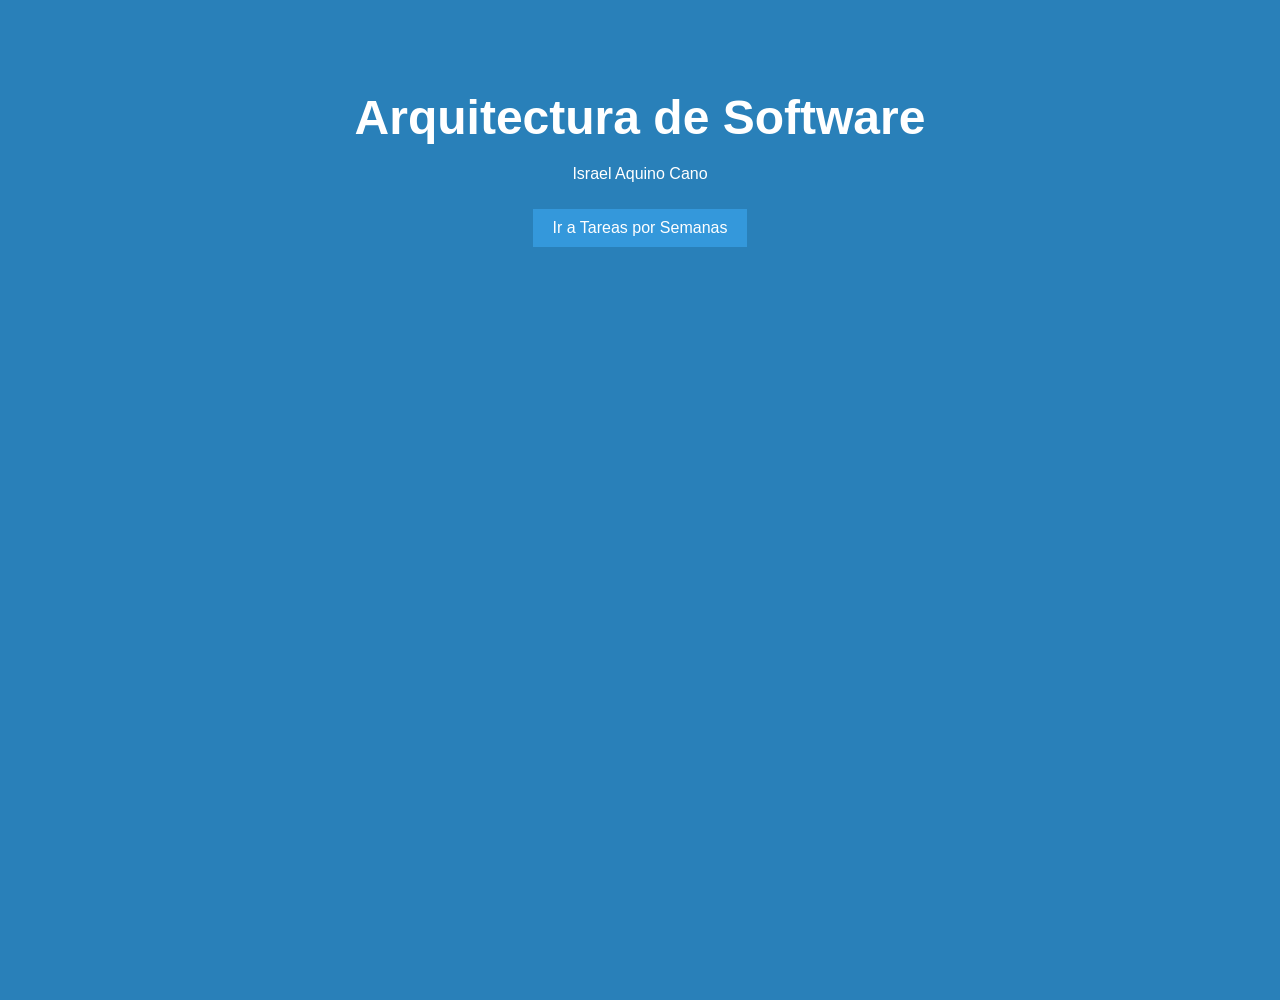
==== index.html @ 1f0b868b "Add files via upload" ====
<!DOCTYPE html>
<html lang="es">
<head>
    <meta charset="UTF-8">
    <meta name="viewport" content="width=device-width, initial-scale=1.0">
    <title>Arquitectura de Software</title>
    <link rel="stylesheet" href="styles.css">
</head>
<body>
    <!-- Página de Inicio -->
    <section id="inicio">
        <h1>Arquitectura de Software</h1>
        <p>Israel Aquino Cano</p>
        <button onclick="irATareas()">Ir a Tareas por Semanas</button>
    </section>

    <!-- Sección de Tareas por Semanas -->
    <section id="tareas" style="display: none;">
        <h2>Tareas por Semanas</h2>
        <a href="#inicio" class="button" onclick="volverAPrincipal()">Volver a la página principal</a>

        <!-- Semana 1 -->
        <div class="semana">
            <button class="collapsible">Semana 1</button>
            <div class="content">
                <p>Contenido de la semana 1...</p>
                <a href="PRACTICA_01_ARQUITECTURA.pdf" class="button" download>Descargar PDF Semana 1</a>
                <a href="https://github.com/MoisesAqu/SEMANA-01.git" class="button">Ver en GitHub</a>
            </div>
        </div>

        <!-- Semana 2 -->
        <div class="semana">
            <button class="collapsible">Semana 2</button>
            <div class="content">
                <p>Contenido de la semana 2...</p>
                <a href="PRACTICA_02_ARQUITECTURA.pdf" class="button" download>Descargar PDF Semana 2</a>
                <a href="https://github.com/MoisesAqu/SEMANA-02.git" class="button">Ver en GitHub</a>
            </div>
        </div>

        <!-- Semana 3 -->
        <div class="semana">
            <button class="collapsible">Semana 3</button>
            <div class="content">
                <p>Contenido de la semana 3...</p>
                <a href="PRACTICA_03_ARQUITECTURA.pdf" class="button" download>Descargar PDF Semana 3</a>
                <a href="https://github.com/MoisesAqu/SEMANA-03.git" class="button">Ver en GitHub</a>
            </div>
        </div>

        <!-- Semana 4 -->
        <div class="semana">
            <button class="collapsible">Semana 4</button>
            <div class="content">
                <p>Contenido de la semana 4...</p>
                <a href="SEMANA_04_ARQUITECTURA.pdf" class="button" download>Descargar PDF Semana 4</a>
                <a href="https://github.com/MoisesAqu/SEMANA-04.git" class="button">Ver en GitHub</a>
            </div>
        </div>

        <!-- Semana 5 -->
        <div class="semana">
            <button class="collapsible">Semana 5</button>
            <div class="content">
                <p>Contenido de la semana 5...</p>
                <a href="SEMANA_05_ARQUITECTURA.pdf" class="button" download>Descargar PDF Semana 5</a>
                <a href="https://github.com/MoisesAqu/SEMANA-05.git" class="button">Ver en GitHub</a>
            </div>
        </div>
    </section>

    <script src="scripts.js"></script>
</body>
</html>
---- styles.css ----
body {
    font-family: Arial, sans-serif;
    margin: 0;
    padding: 0;
}

#inicio {
    text-align: center;
    padding: 50px;
    background-color: #2980B9;
    color: white;
    height: 100vh;
}

#tareas {
    padding: 20px;
    background-color: #f4f4f4;
}

h1 {
    font-size: 48px;
    margin-bottom: 20px;
}

button {
    padding: 10px 20px;
    background-color: #3498DB;
    color: white;
    border: none;
    cursor: pointer;
    font-size: 16px;
    margin: 10px 0;
}

button:hover {
    background-color: #2980B9;
}

.collapsible {
    background-color: #2980B9;
    color: white;
    cursor: pointer;
    padding: 15px;
    width: 100%;
    text-align: left;
    border: none;
    outline: none;
    font-size: 18px;
    margin-bottom: 5px;
}

.content {
    display: none;
    overflow: hidden;
    background-color: #f1f1f1;
    padding: 10px;
}

.button {
    background-color: #3498DB;
    color: white;
    padding: 10px 15px;
    text-decoration: none;
    margin: 5px 5px 0 0;
    display: inline-block;
}

.button:hover {
    background-color: #2980B9;
}
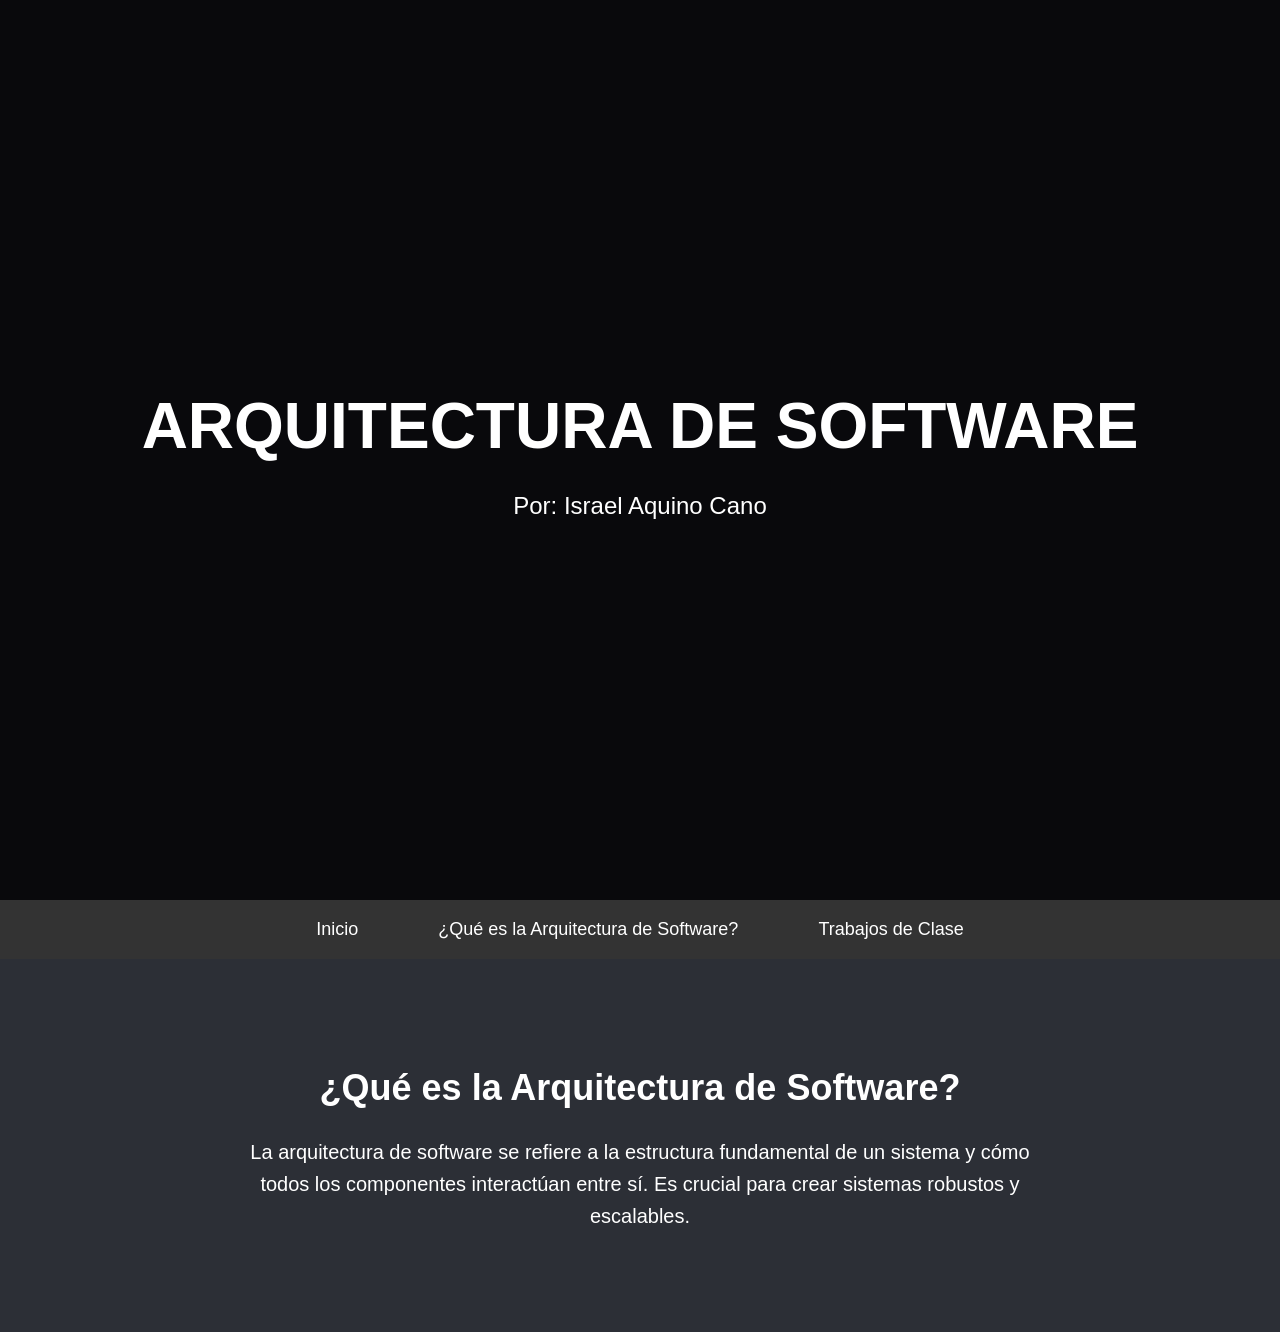
==== commit 1b0d883b: "Add files via upload" ====
--- a/index.html
+++ b/index.html
@@ -7,67 +7,30 @@
     <link rel="stylesheet" href="styles.css">
 </head>
 <body>
-    <!-- Página de Inicio -->
+    <!-- Sección de Portada -->
     <section id="inicio">
-        <h1>Arquitectura de Software</h1>
-        <p>Israel Aquino Cano</p>
-        <button onclick="irATareas()">Ir a Tareas por Semanas</button>
+        <div class="overlay"></div>
+        <div class="content">
+            <h1>Arquitectura de Software</h1>
+            <p>Por: Israel Aquino Cano</p>
+        </div>
     </section>
 
-    <!-- Sección de Tareas por Semanas -->
-    <section id="tareas" style="display: none;">
-        <h2>Tareas por Semanas</h2>
-        <a href="#inicio" class="button" onclick="volverAPrincipal()">Volver a la página principal</a>
+    <!-- Barra de Navegación -->
+    <nav id="navbar">
+        <ul>
+            <li><a href="#inicio">Inicio</a></li>
+            <li><a href="#arquitectura">¿Qué es la Arquitectura de Software?</a></li>
+            <li><a href="trabajos.html">Trabajos de Clase</a></li> <!-- Aquí está el enlace -->
+        </ul>
+    </nav>
 
-        <!-- Semana 1 -->
-        <div class="semana">
-            <button class="collapsible">Semana 1</button>
-            <div class="content">
-                <p>Contenido de la semana 1...</p>
-                <a href="PRACTICA_01_ARQUITECTURA.pdf" class="button" download>Descargar PDF Semana 1</a>
-                <a href="https://github.com/MoisesAqu/SEMANA-01.git" class="button">Ver en GitHub</a>
-            </div>
-        </div>
-
-        <!-- Semana 2 -->
-        <div class="semana">
-            <button class="collapsible">Semana 2</button>
-            <div class="content">
-                <p>Contenido de la semana 2...</p>
-                <a href="PRACTICA_02_ARQUITECTURA.pdf" class="button" download>Descargar PDF Semana 2</a>
-                <a href="https://github.com/MoisesAqu/SEMANA-02.git" class="button">Ver en GitHub</a>
-            </div>
-        </div>
-
-        <!-- Semana 3 -->
-        <div class="semana">
-            <button class="collapsible">Semana 3</button>
-            <div class="content">
-                <p>Contenido de la semana 3...</p>
-                <a href="PRACTICA_03_ARQUITECTURA.pdf" class="button" download>Descargar PDF Semana 3</a>
-                <a href="https://github.com/MoisesAqu/SEMANA-03.git" class="button">Ver en GitHub</a>
-            </div>
-        </div>
-
-        <!-- Semana 4 -->
-        <div class="semana">
-            <button class="collapsible">Semana 4</button>
-            <div class="content">
-                <p>Contenido de la semana 4...</p>
-                <a href="SEMANA_04_ARQUITECTURA.pdf" class="button" download>Descargar PDF Semana 4</a>
-                <a href="https://github.com/MoisesAqu/SEMANA-04.git" class="button">Ver en GitHub</a>
-            </div>
-        </div>
-
-        <!-- Semana 5 -->
-        <div class="semana">
-            <button class="collapsible">Semana 5</button>
-            <div class="content">
-                <p>Contenido de la semana 5...</p>
-                <a href="SEMANA_05_ARQUITECTURA.pdf" class="button" download>Descargar PDF Semana 5</a>
-                <a href="https://github.com/MoisesAqu/SEMANA-05.git" class="button">Ver en GitHub</a>
-            </div>
-        </div>
+    <!-- Sección de Arquitectura -->
+    <section id="arquitectura">
+        <h2>¿Qué es la Arquitectura de Software?</h2>
+        <p>La arquitectura de software se refiere a la estructura fundamental de un 
+            sistema y cómo todos los componentes interactúan entre sí. Es crucial para 
+            crear sistemas robustos y escalables.</p>
     </section>
 
     <script src="scripts.js"></script>
--- a/styles.css
+++ b/styles.css
@@ -1,70 +1,104 @@
-body {
-    font-family: Arial, sans-serif;
+/* Reset de márgenes y padding */
+* {
     margin: 0;
     padding: 0;
+    box-sizing: border-box;
 }
 
-#inicio {
-    text-align: center;
-    padding: 50px;
-    background-color: #2980B9;
+/* Body */
+body {
+    font-family: 'Poppins', sans-serif; /* Tipografía moderna */
+    background-color: #1d1f27;
     color: white;
-    height: 100vh;
+    line-height: 1.6;
 }
 
-#tareas {
-    padding: 20px;
-    background-color: #f4f4f4;
+/* Portada */
+#inicio {
+    position: relative;
+    background: url('fondo.jpg') no-repeat center center/cover;
+    height: 100vh;
+    display: flex;
+    justify-content: center;
+    align-items: center;
+    text-align: center;
+    color: white;
 }
 
-h1 {
-    font-size: 48px;
+.overlay {
+    position: absolute;
+    top: 0;
+    left: 0;
+    width: 100%;
+    height: 100%;
+    background: rgba(0, 0, 0, 0.7); /* Superposición oscura */
+    z-index: 1;
+}
+
+.content {
+    position: relative;
+    z-index: 2;
+}
+
+#inicio h1 {
+    font-size: 64px;
+    font-weight: bold;
+    text-transform: uppercase;
+    margin-bottom: 10px;
+}
+
+#inicio p {
+    font-size: 24px;
+}
+
+/* Barra de Navegación */
+#navbar {
+    background-color: #333;
+    padding: 15px 0;
+    text-align: center;
+    position: sticky;
+    top: 0;
+    z-index: 3;
+}
+
+#navbar ul {
+    list-style: none;
+    display: flex;
+    justify-content: center;
+    gap: 50px;
+}
+
+#navbar ul li {
+    display: inline;
+}
+
+#navbar ul li a {
+    color: white;
+    text-decoration: none;
+    font-size: 18px;
+    padding: 10px 15px;
+    border-radius: 5px;
+    transition: background-color 0.3s ease;
+}
+
+#navbar ul li a:hover {
+    background-color: #ff4081;
+}
+
+/* Sección de Arquitectura */
+#arquitectura {
+    padding: 100px 20px;
+    background-color: #2c2f36;
+    text-align: center;
+}
+
+#arquitectura h2 {
+    font-size: 36px;
     margin-bottom: 20px;
 }
 
-button {
-    padding: 10px 20px;
-    background-color: #3498DB;
-    color: white;
-    border: none;
-    cursor: pointer;
-    font-size: 16px;
-    margin: 10px 0;
+#arquitectura p {
+    font-size: 20px;
+    max-width: 800px;
+    margin: 0 auto;
 }
-
-button:hover {
-    background-color: #2980B9;
-}
-
-.collapsible {
-    background-color: #2980B9;
-    color: white;
-    cursor: pointer;
-    padding: 15px;
-    width: 100%;
-    text-align: left;
-    border: none;
-    outline: none;
-    font-size: 18px;
-    margin-bottom: 5px;
-}
-
-.content {
-    display: none;
-    overflow: hidden;
-    background-color: #f1f1f1;
-    padding: 10px;
-}
-
-.button {
-    background-color: #3498DB;
-    color: white;
-    padding: 10px 15px;
-    text-decoration: none;
-    margin: 5px 5px 0 0;
-    display: inline-block;
-}
-
-.button:hover {
-    background-color: #2980B9;
-}
